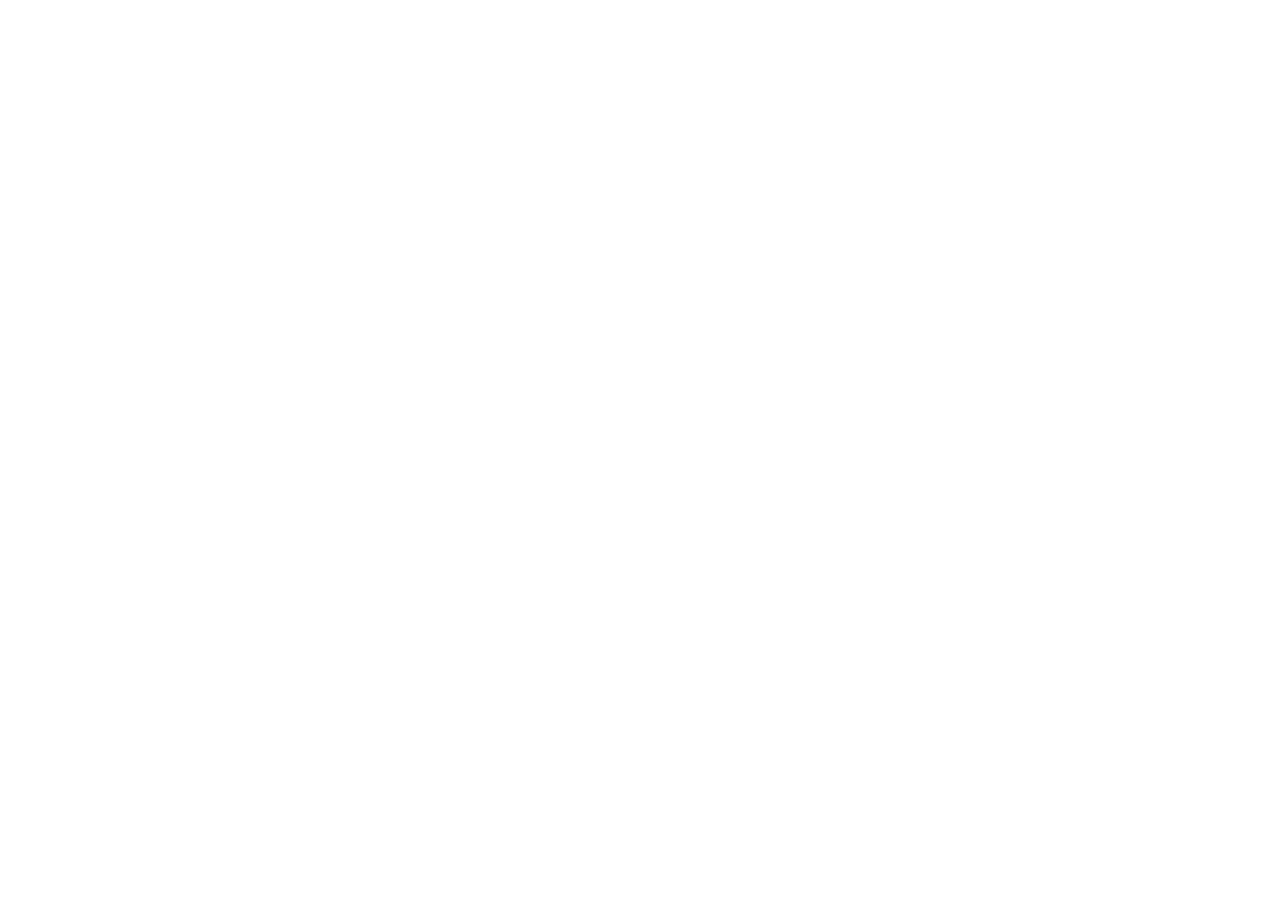
==== Game/index.html @ 66f1fb08 "init" ====
<!DOCTYPE html>
<html lang="en">
<head>
    <meta charset="UTF-8">
    <meta name="viewport" content="width=device-width, initial-scale=1.0">
    <meta name="google" content="notranslate">
    <title>Document</title>
    <link rel="stylesheet" href="css/style.css">
</head>
    
<body>
    <div id="app"></div>
    
    <script src="js/model/model.js"></script>
    <script src="js/view/view.js"></script>
    <script src="js/controller/controller.js"></script>
</body>
</html>
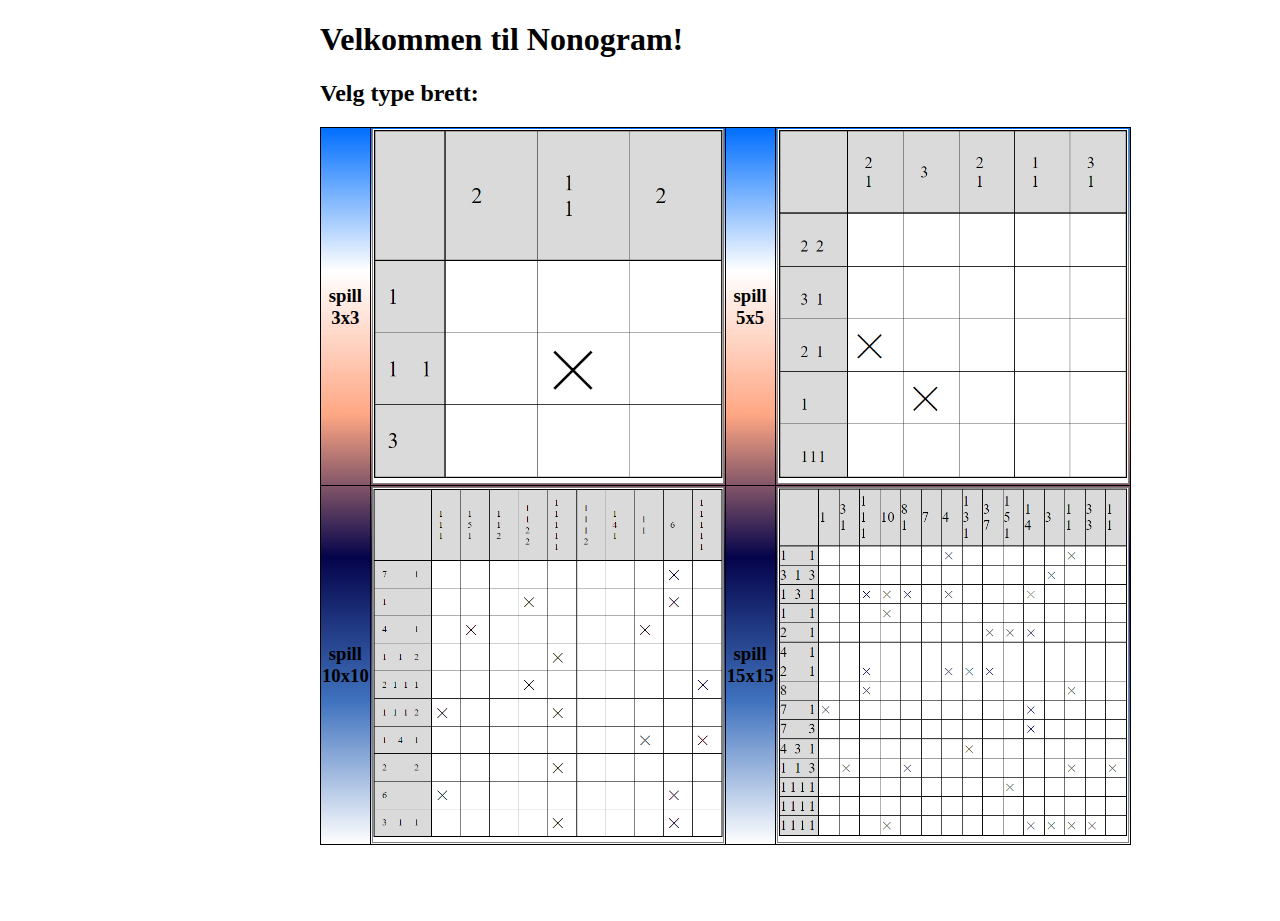
==== commit 81340f3a: "rewriting code" ====
--- a/Game/index.html
+++ b/Game/index.html
@@ -10,7 +10,7 @@
     
 <body>
     <div id="app"></div>
-    
+   
     <script src="js/model/model.js"></script>
     <script src="js/view/view.js"></script>
     <script src="js/controller/controller.js"></script>
--- a/Game/css/style.css
+++ b/Game/css/style.css
@@ -0,0 +1,218 @@
+body{
+    margin: 0%;
+    overflow: hidden;
+    background-image: url("img/ante-hamersmit-qg6MDcCWBfM-unsplash.jpg");
+    background-size: cover;
+    
+}
+#app{
+    height: 100dvh;
+    width: 100dvw;
+}
+#welcome{
+    margin-left: 25dvw;
+}
+h2{
+    margin-left: 25dvw;
+}
+#container{
+    border-width: 1px;
+    border-style: solid;
+    width: 50dvw;
+    height: 70dvh;
+    margin-left: 25dvw;
+    background-image: -webkit-linear-gradient(rgb(0, 110, 255),white,rgba(255, 162, 125, 0.945), rgb(4, 3, 75),  rgb(63, 114, 190), white);
+    
+}
+table{
+    border-width: 1px;
+    border-style: solid;
+    min-height: 35dvh;
+    min-width: 35dvh;
+    border-collapse: collapse;
+    background-color: white;
+}
+td{
+    border-width: 1px;
+    border-style: solid;
+    
+}
+th{
+    border-width: 1px;
+    border-style: solid;
+    cursor: pointer;
+    
+}
+
+.board{
+    display: grid;
+    grid-template-columns: repeat(10, 21dvh);
+    grid-template-rows: repeat(10, 21dvh);
+    
+}
+.btn{
+    width: 4dvw;
+    height: 4dvw;
+    border-width: 2px;
+    border-style: solid;
+    border-radius: 4dvh;
+    grid-area: 5/5;
+    margin-top: 5dvh;
+    margin-left: 22dvh;
+    cursor: pointer;
+    background-color: white;
+}
+#homeBtn{
+    width: 10dvw;
+    height: 4dvw;
+    border-width: 2px;
+    border-style: solid;
+    border-radius: 4dvh;
+    grid-area: 0/0;
+    cursor: pointer;
+    background-color: white;
+}
+#x3{
+    grid-area: 2/4;
+    height: 63dvh;
+    width: 63dvh;
+    margin-left: 14dvh;
+}
+#x5{
+    grid-area: 2/4;
+    height: 63dvh;
+    width: 63dvh;
+    margin-left: 13dvh;
+}
+#x10{
+    grid-area: 1/4;
+    height: 73dvh;
+    width: 73dvh;
+    margin-top: 14dvh;
+    margin-left: 8dvh;
+}
+#x15{
+    grid-area: 1/4;
+    margin-top: 15dvh;
+    margin-left: 10dvh;
+    height: 73dvh;
+    width: 73dvh;
+}
+
+.squares{
+    width: 1dvh;
+    padding: 0%;
+    margin: 0%;
+    border-color: black;
+    color: white;
+}
+.infoSquares{
+    width: 5dvh;
+    padding: 0%;
+    margin: 0%;
+    border-color: black;
+    color: black;
+    align-content:flex-end;
+    background-color: rgb(219, 218, 218);
+    
+    
+}
+
+
+.spanx3{
+    margin: 18%;
+    font-size: 400%;
+}
+
+.spanx5{
+    margin: 18%;
+    font-size: 250%;
+}
+
+.spanx10{
+    margin: 18%;
+    font-size: 120%;
+}
+
+.spanx15{
+    margin: 15%;
+    font-size: 90%;
+}
+
+.rowEdgex3{
+    display: flex;
+    flex-direction: column;
+    flex-flow: column;
+    flex-wrap: wrap;
+    margin: 10%;
+    font-size: 4dvh;
+    padding: 3dvh;
+}
+.columnEdgex3{
+    display: flex;
+    flex-direction: row;
+    justify-content: space-between;
+    font-size: 4dvh;
+    margin: 10%;
+    padding: 1dvh;
+}
+.rowEdgex5{
+    display: flex;
+    flex-direction: column;
+    margin: 30%;
+    font-size: 3dvh;
+    padding: 0dvh;
+    width: 1dvh;
+    
+}
+p{
+    margin: 0%;
+    padding: 0%;
+    width: 2dvh;
+}
+.columnEdgex5{
+    display: flex;
+    flex-direction: row;
+    justify-content: space-between;
+    font-size: 3dvh;
+    margin: 30%;
+    padding: 0dvh;
+    max-height: 1dvh;
+}
+.rowEdgex10{
+    display: flex;
+    flex-direction: column;
+    flex-flow: column;
+    flex-wrap: wrap;
+    margin: 5%;
+    font-size: 2dvh;
+    padding: 1dvh;
+}
+.columnEdgex10{
+    display: flex;
+    flex-direction: row;
+    justify-content: space-between;
+    font-size: 2dvh;
+    margin: 5%;
+    padding: 1dvh;
+}
+.rowEdgex15{
+    display: flex;
+    flex-direction: column;
+    flex-flow: column;
+    flex-wrap: wrap;
+    margin: 0%;
+    font-size: 3dvh;
+    padding: 0dvh;
+}
+.columnEdgex15{
+    display: flex;
+    flex-direction: row;
+    justify-content: space-between;
+    font-size: 3dvh;
+    
+}
+
+.level{
+    grid-area: 1/5;
+}